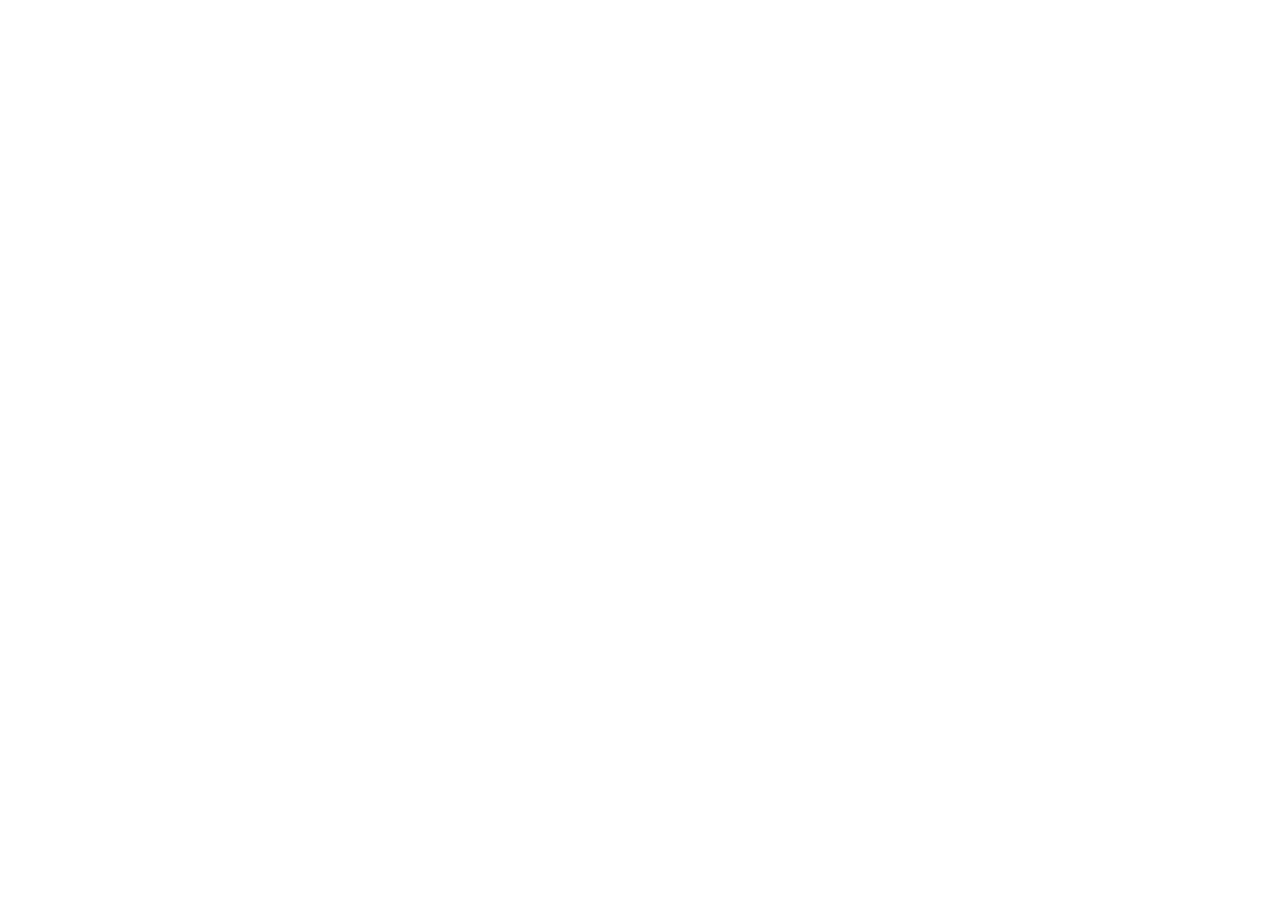
==== ifisica_oficial/html/ferramentas.html @ 00a9f5f0 "Add files via upload" ====
<!DOCTYPE html>
<html lang="en">
<head>
    <meta charset="UTF-8">
    <meta name="viewport" content="width=device-width, initial-scale=1.0">
    <title>IFísica</title>
</head>
<body>
    
</body>
</html>
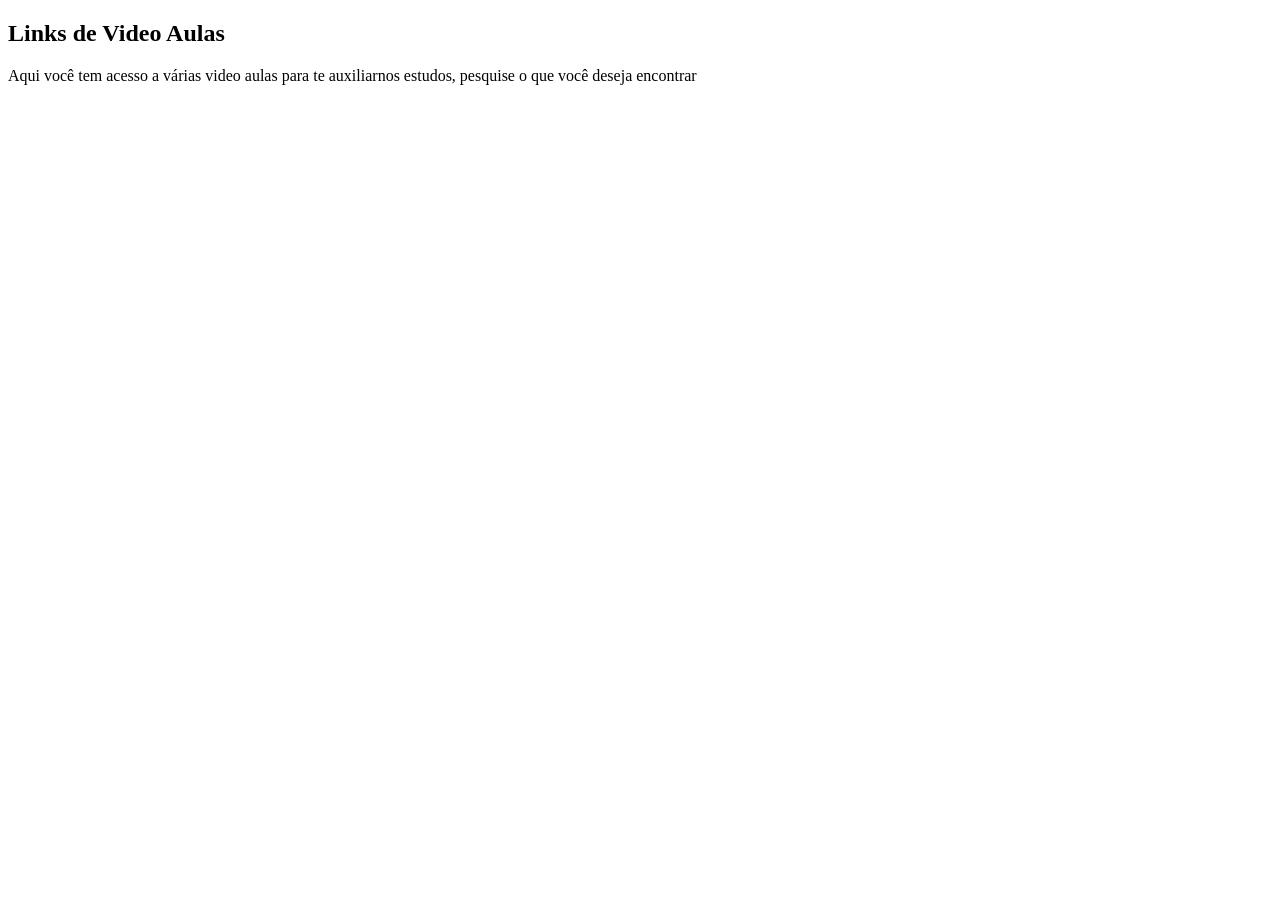
==== commit 8601bbad: "21-11 altercao inicial" ====
--- a/ifisica_oficial/html/ferramentas.html
+++ b/ifisica_oficial/html/ferramentas.html
@@ -6,6 +6,11 @@
     <title>IFísica</title>
 </head>
 <body>
-    
+     <section id="videoaulas">
+    <nav>
+       <h2>Links de Video Aulas </h2>
+       <p>Aqui você tem acesso a várias video aulas para te auxiliarnos estudos, pesquise o que você deseja encontrar</p>
+    </nav>
+    </section>
 </body>
 </html>
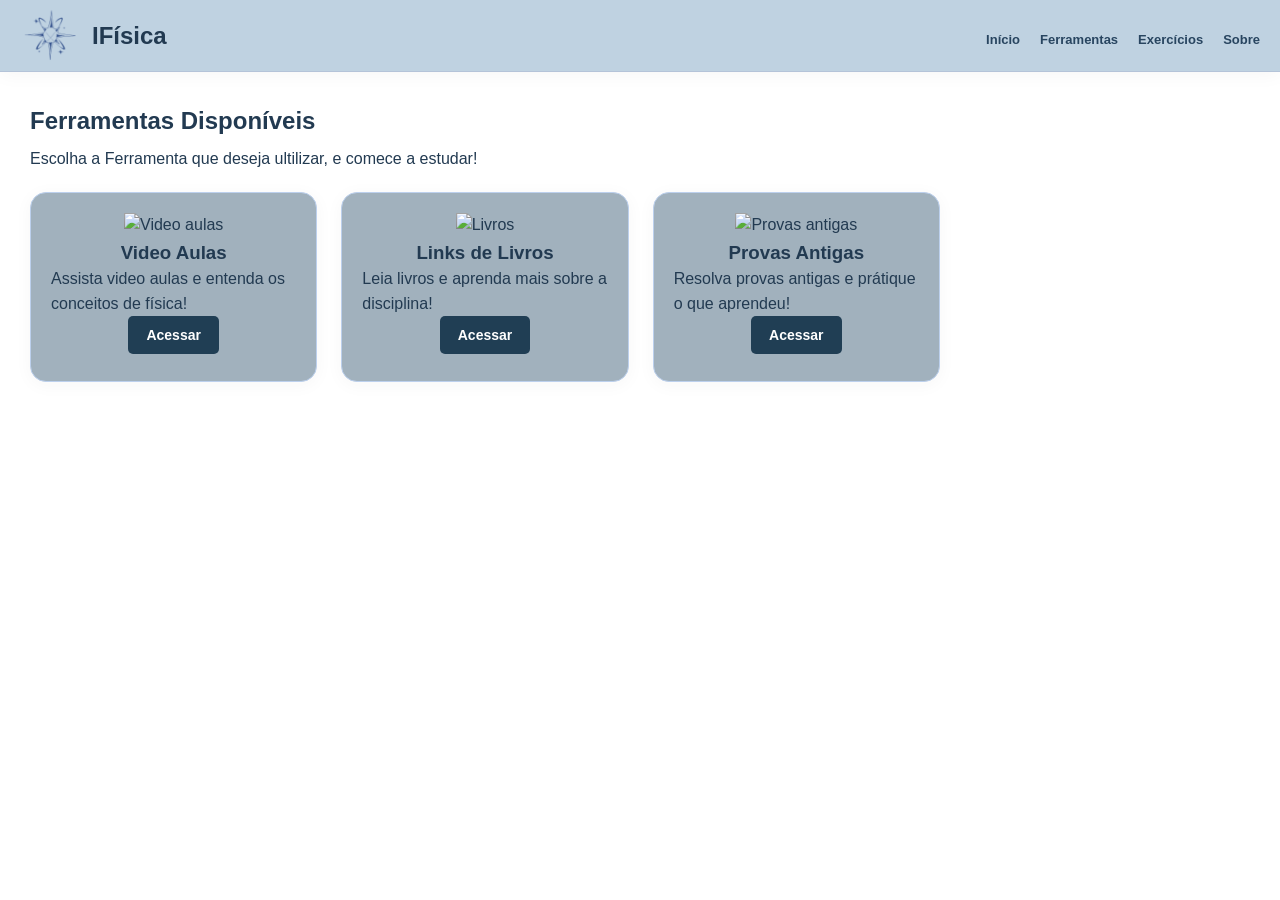
==== commit 5f4f79af: "22-02horas da manha wdkqhwidqiqiwg" ====
--- a/ifisica_oficial/html/ferramentas.html
+++ b/ifisica_oficial/html/ferramentas.html
@@ -1,16 +1,54 @@
 <!DOCTYPE html>
-<html lang="en">
+<html lang="pt-br">
 <head>
     <meta charset="UTF-8">
     <meta name="viewport" content="width=device-width, initial-scale=1.0">
-    <title>IFísica</title>
+    <link rel="shortcut icon" href="../img/favicon.ico" type="image/x-icon">
+    <link rel="stylesheet" href="../css/style.css">
+    <title>Ferramentas</title>
 </head>
 <body>
-     <section id="videoaulas">
-    <nav>
-       <h2>Links de Video Aulas </h2>
-       <p>Aqui você tem acesso a várias video aulas para te auxiliarnos estudos, pesquise o que você deseja encontrar</p>
-    </nav>
-    </section>
+    <header class="header">
+        <div class="header-titulo">
+            <a><img src="../img/logo_nova_60.png" alt="Logo IFísica"></a>
+            <h2 id="titulo">IFísica</h2>
+        </div>
+        <nav class="nav">
+            <a href="../index.html">Início</a>
+            <a href="ferramentas.html">Ferramentas</a>
+            <a href="exercicios.html">Exercícios</a>
+            <a href="sobre.html">Sobre</a>
+        </nav>
+        </header>
+        <main class="caixa">
+           <section class="cont_pag2">
+                   <h1><strong>Ferramentas Disponíveis</strong></h1>
+                   <p>Escolha a Ferramenta que deseja ultilizar, e comece a estudar!</p>
+            </section> 
+            <section class="catalogoferramentas">
+                <article class="abaferramenta">
+                    <img src="" alt="Video aulas">
+                    <h3>Video Aulas</h3>
+                    <p>Assista video aulas e entenda os conceitos de física!</p>
+                    <a class="botao" href="">Acessar</a>
+                </article>
+
+                <article class="abaferramenta">
+                    <img src="" alt="Livros">
+                    <h3>Links de Livros</h3>
+                    <p>Leia livros e aprenda mais sobre a disciplina!</p>
+                    <a class="botao" href="">Acessar</a>
+                </article>
+
+                <article class="abaferramenta">
+                    <img src="" alt="Provas antigas">
+                    <h3>Provas Antigas</h3>
+                    <p>Resolva provas antigas e prátique o que aprendeu!</p>
+                    <a class="botao" href="">Acessar</a>
+                </article>
+            </section>
+        </main>
+
+        
 </body>
-</html>+</html
--- a/ifisica_oficial/css/style.css
+++ b/ifisica_oficial/css/style.css
@@ -0,0 +1,163 @@
+* {
+    box-sizing: border-box;
+    margin: 0;
+    padding: 0;
+}
+body {
+	font-family: Arial, Helvetica, sans-serif;
+  color: #223a51;
+  background-color: #ffffff;
+  line-height: 1.55;
+}
+/* header */
+.header {
+  display: flex;
+  justify-content: space-between;
+  box-shadow: 0 3px 18px rgba(29, 31, 33, 0.04);
+  height: 72px;
+  background-color: #bfd2e1;
+  padding: 20px;
+  border-bottom: 1px solid #b4c3d8;
+  align-items: center;
+  position: sticky;
+  top: 0;
+    z-index: 10;
+}
+.header-titulo {
+  display: flex;
+  align-items: center;
+  gap: 12px;
+}
+.header-titulo a {
+  display: flex;
+  align-items: center;
+}
+.nav{
+  display: flex;
+  align-items: center;
+  justify-content: flex-end;
+  gap: 20px;
+  margin-top: 10px;
+
+  font-size: 13px;
+  font-weight: 600;
+}
+.nav a {
+  text-decoration: none;
+  color: #284560;
+  transition: color 0.3s ease;
+}
+.caixa{
+  margin:auto;
+}
+main{
+  display: block;
+  unicode-bidi: isolate;
+  padding: 30px;
+
+}
+.conteudo{
+  gap: 24px;
+  padding-top: 35px;
+  grid-template-columns: minmax(0, 1fr) minmax(0, 45%);
+  display: grid;
+  justify-content: center;
+  align-items: center;
+  padding: 54px 0 40px;
+
+}
+
+@media (max-width: 900px) {
+  .conteudo {
+    grid-template-columns: 1fr;
+  }
+
+  .imagem {
+    width: min(100%, 500px);
+    margin: 0 auto;            /*Esses dois aqui também, o @média e esse .imagem, são pra regulara a altura e largura da imagem, pra não ficar muito grande em telas pequenas */
+  }
+}
+
+.botao{
+  border: 0;
+  border-radius: 12px;
+  gap: 8px;
+  padding: 11px 18px;
+  font:600 14px Arial, Helvetica, sans-serif;
+  border-radius: 5px;
+  background-color: #203e54;
+  color: #ffffff;
+  text-decoration: none;
+  display: inline-flex;
+  align-items: center;
+  cursor: pointer;
+}
+.imagem{
+  display: flex;
+  border:0px solid #364753;
+  border-radius: 12px;
+  background-color:#bfd2e1;
+  width: 100%;
+  aspect-ratio: 3 / 2;/*isso aqui é para manter a imagem com aquela altura , mas também com aquela largura */
+  justify-content: center;
+  align-items: center;
+  gap: 8px;
+  margin: 0 auto;
+}
+.imagem img {
+  max-width: 100%;
+  max-height: 100%;
+  object-fit: contain;
+}
+
+.footer{
+  display: flex;
+  justify-content: center;
+  align-items: center;
+  background-color: #bfd2e1;
+  color: #223a51;
+  padding: 10px;
+  font-size: 14px;
+}
+
+.cont_pag2{
+  display: grid;
+  grid-template-columns: 1fr;
+  gap: 8px;
+  margin-bottom: 20px;
+}
+
+.catalogoferramentas {
+  display: grid;
+  grid-template-columns: repeat(3, minmax(0, 1fr));
+  gap: 24px;
+  max-width: 910px;
+  margin: 0;
+}
+
+.catalogoferramentas .abaferramenta{
+  min-height: 190px;
+}
+
+.abaferramenta{
+  transition: transform 0.8s ease, box-shadow 0.18s ease;
+  background-color: #a1b1bd;
+  border: 1px solid #bcd0ed;
+  border-radius: 16px;
+  box-shadow: 0 3px 18px rgba(40, 46, 52, 0.04);
+  justify-content: start;
+  align-items: center;
+  padding: 20px;
+}
+
+article{
+  display: flex;
+  unicode-bidi: isolate;
+  flex-direction: column;
+}
+
+@media (max-width: 640px) {
+  .catalogoferramentas {
+    grid-template-columns: 1fr;
+  }
+}
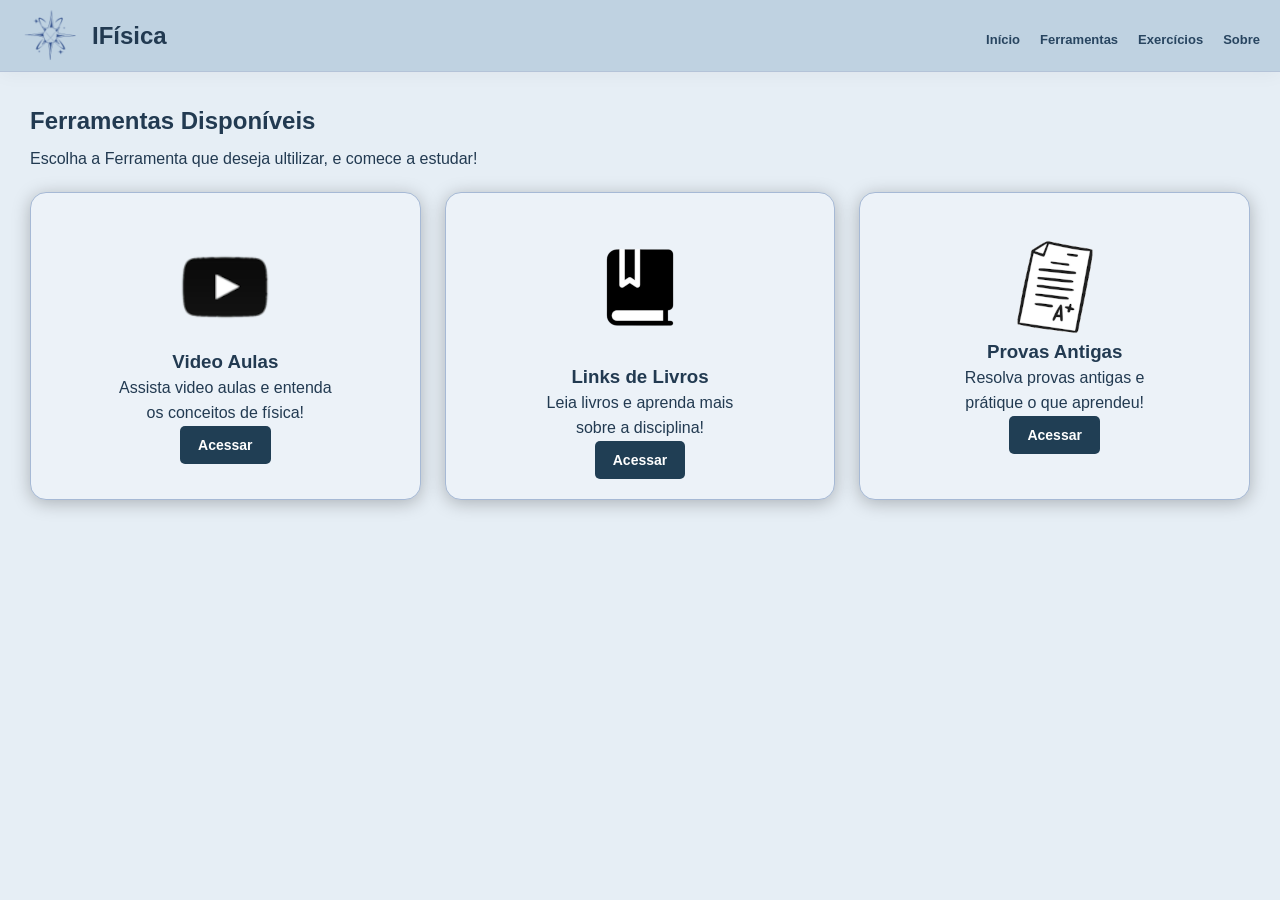
==== commit b636eb94: "kjhdiugdsufygs d;wpfuwoieyfiwe" ====
--- a/ifisica_oficial/html/ferramentas.html
+++ b/ifisica_oficial/html/ferramentas.html
@@ -27,21 +27,21 @@
             </section> 
             <section class="catalogoferramentas">
                 <article class="abaferramenta">
-                    <img src="" alt="Video aulas">
+                    <img src="../img/logo.youtube.png" alt="Video aulas">
                     <h3>Video Aulas</h3>
                     <p>Assista video aulas e entenda os conceitos de física!</p>
                     <a class="botao" href="">Acessar</a>
                 </article>
 
                 <article class="abaferramenta">
-                    <img src="" alt="Livros">
+                    <img src="../img/logo.livro.png" alt="Livros">
                     <h3>Links de Livros</h3>
                     <p>Leia livros e aprenda mais sobre a disciplina!</p>
                     <a class="botao" href="">Acessar</a>
                 </article>
 
                 <article class="abaferramenta">
-                    <img src="" alt="Provas antigas">
+                    <img src="../img/logo.provas.png" alt="Provas antigas">
                     <h3>Provas Antigas</h3>
                     <p>Resolva provas antigas e prátique o que aprendeu!</p>
                     <a class="botao" href="">Acessar</a>
--- a/ifisica_oficial/css/style.css
+++ b/ifisica_oficial/css/style.css
@@ -6,7 +6,7 @@
 body {
 	font-family: Arial, Helvetica, sans-serif;
   color: #223a51;
-  background-color: #ffffff;
+  background-color: #e6eef5;
   line-height: 1.55;
 }
 /* header */
@@ -114,7 +114,7 @@
   display: flex;
   justify-content: center;
   align-items: center;
-  background-color: #bfd2e1;
+  background-color: #223a51;
   color: #223a51;
   padding: 10px;
   font-size: 14px;
@@ -131,23 +131,31 @@
   display: grid;
   grid-template-columns: repeat(3, minmax(0, 1fr));
   gap: 24px;
-  max-width: 910px;
+  width: 100%;
+  max-width: none;
   margin: 0;
 }
 
 .catalogoferramentas .abaferramenta{
-  min-height: 190px;
+  min-height: 280px;
 }
 
 .abaferramenta{
   transition: transform 0.8s ease, box-shadow 0.18s ease;
-  background-color: #a1b1bd;
-  border: 1px solid #bcd0ed;
+  background-color: #ecf2f8;
+  border: 1px solid #a6b9d5;
   border-radius: 16px;
-  box-shadow: 0 3px 18px rgba(40, 46, 52, 0.04);
-  justify-content: start;
+  box-shadow: 0 3px 18px rgba(0, 0, 0, 0.258);
+  justify-content: center;
   align-items: center;
+  text-align: center;
   padding: 20px;
+}
+
+.abaferramenta p {
+  max-width: 220px;
+  line-height: 1.55;
+  overflow-wrap: break-word;
 }
 
 article{
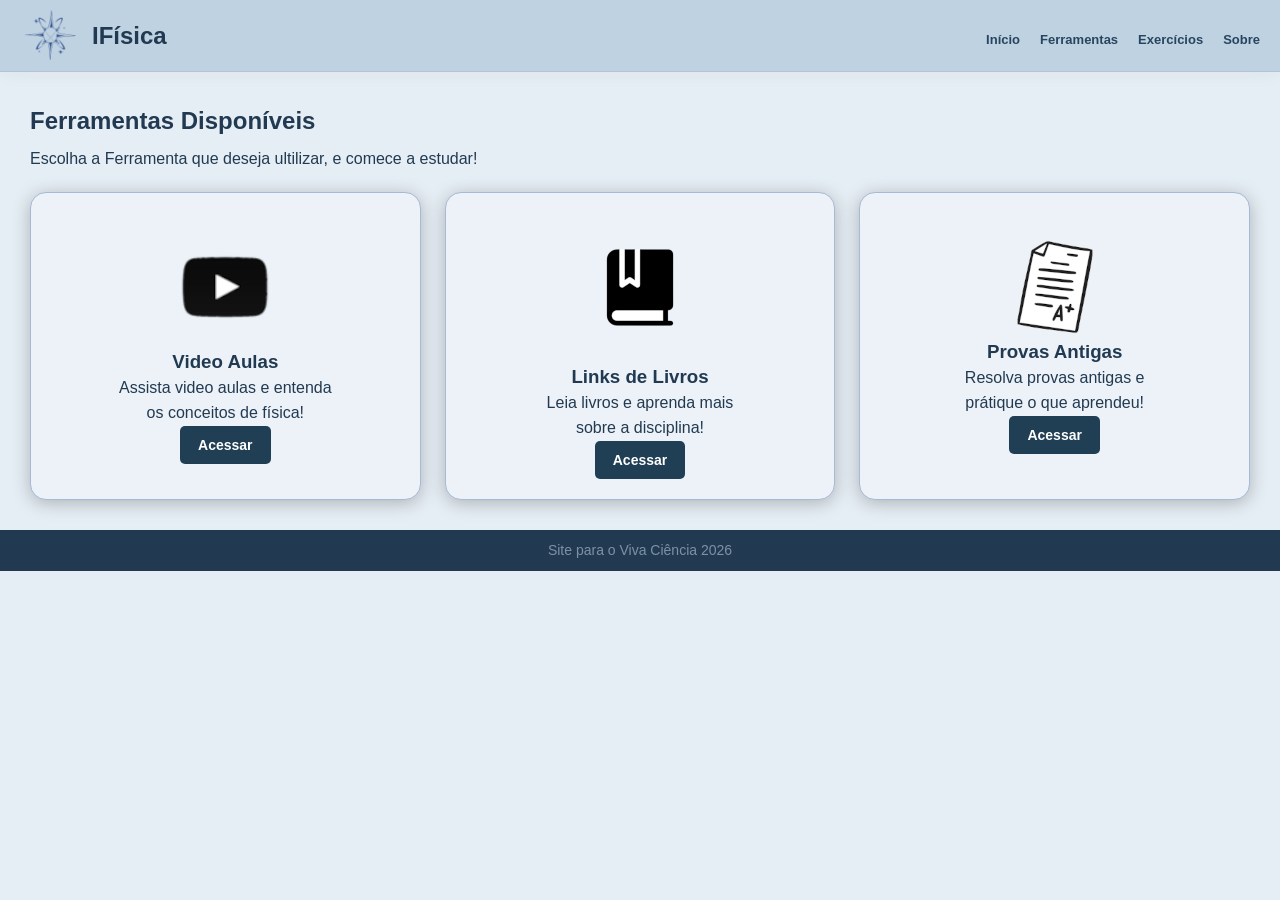
==== commit 22091fa4: "ihdosaodaosj sdosaoiufiyfisyf" ====
--- a/ifisica_oficial/html/ferramentas.html
+++ b/ifisica_oficial/html/ferramentas.html
@@ -30,14 +30,14 @@
                     <img src="../img/logo.youtube.png" alt="Video aulas">
                     <h3>Video Aulas</h3>
                     <p>Assista video aulas e entenda os conceitos de física!</p>
-                    <a class="botao" href="">Acessar</a>
+                    <a class="botao" href="videos-aulas.html">Acessar</a>
                 </article>
 
                 <article class="abaferramenta">
                     <img src="../img/logo.livro.png" alt="Livros">
                     <h3>Links de Livros</h3>
                     <p>Leia livros e aprenda mais sobre a disciplina!</p>
-                    <a class="botao" href="">Acessar</a>
+                    <a class="botao" href="../html/livros.html">Acessar</a>
                 </article>
 
                 <article class="abaferramenta">
@@ -48,7 +48,7 @@
                 </article>
             </section>
         </main>
-
+    <footer class="caixa footer"><p><link rel="shortcut icon" href="img/favicon.ico" type="image/x-icon"> Site para o Viva Ciência 2026</p></footer>
         
 </body>
 </html
--- a/ifisica_oficial/css/style.css
+++ b/ifisica_oficial/css/style.css
@@ -3,11 +3,22 @@
     margin: 0;
     padding: 0;
 }
+html {
+  scroll-behavior: smooth;
+}
 body {
 	font-family: Arial, Helvetica, sans-serif;
   color: #223a51;
   background-color: #e6eef5;
   line-height: 1.55;
+}
+.pagina-livros {
+  display: flex;
+  flex-direction: column;
+  min-height: 100vh;
+}
+.pagina-livros main {
+  flex: 1;
 }
 /* header */
 .header {
@@ -115,7 +126,7 @@
   justify-content: center;
   align-items: center;
   background-color: #223a51;
-  color: #223a51;
+  color: #d2e3f383;
   padding: 10px;
   font-size: 14px;
 }
@@ -169,3 +180,160 @@
     grid-template-columns: 1fr;
   }
 }
+
+.caixa-livros{
+  display: grid;
+  grid-template-columns: minmax(180px, 240px) minmax(0, 1fr);
+  align-items: start;
+  gap: 24px;
+  width: calc(100% - 48px);
+  max-width: 1200px;
+  margin: 0 auto;
+}
+
+.caixa-video-aulas{
+  display: grid;
+  grid-template-columns: minmax(180px, 240px) minmax(0, 1fr);
+  align-items: start;
+  gap: 24px;
+  width: 100%;
+  max-width: 1200px;
+  margin: 0 auto;
+}
+
+.conteudo-video-aulas{
+  display: grid;
+  gap: 24px;
+  min-width: 0;
+}
+
+aside{
+  unicode-bidi: isolate;
+  display: flex;
+}
+
+.barra{
+  padding: 10px;
+  display: flex;
+  flex-direction: column;
+  gap: 5px;
+  position: sticky;
+  top: 96px;
+  max-height: calc(100vh - 116px);
+  overflow-y: auto;
+  background-color: #bfd2e19a;
+  border: 1px solid #a6b9d5;
+  border-radius: 16px;
+  height: max-content;
+}
+
+.barra a{
+  display: block;
+  text-decoration: none;
+  color: #223a51;
+  font-size: 14px;
+  border-radius: 9px;
+  transition: background-color 0.18s ease;
+  padding: 9px 12px;
+  margin: 3px 0;
+}
+
+.barra a:hover,
+.barra a:focus-visible{
+  background-color: #bfd2e1;
+}
+
+main.caixa-video-aulas section{
+  scroll-margin-top: 90px;
+}
+
+main.caixa-video-aulas section a{
+  display: block;
+  padding: 5px 16px;
+  margin-bottom: 10px;
+  color: #223a51;
+  text-decoration: none;
+  background-color: #a9c1d480;
+  border: 1px solid #6b7f8e58;
+  border-radius: 10px;
+  transition: background-color 0.18s ease;
+  
+}
+
+main.caixa-video-aulas section a:hover,
+main.caixa-video-aulas section a:focus-visible{
+  background-color: #bfd2e1;
+}
+
+#secao-didaticos{
+  min-width: 0;
+  padding: 24px;
+  background-color: #ecf2f8;
+  border: 1px solid #a6b9d5;
+  border-radius: 16px;
+  box-shadow: 0 3px 18px rgba(0, 0, 0, 0.12);
+}
+
+#secao-didaticos ul{
+  display: grid;
+  gap: 12px;
+}
+
+#secao-didaticos li a{
+  display: block;
+  padding: 8px 16px;
+  color: #223a51;
+  text-decoration: none;
+  background-color: #a9c1d480;
+  border: 1px solid #bfd2e1;
+  border-radius: 10px;
+  transition: background-color 0.18s ease;
+}
+
+#secao-didaticos li a:hover,
+#secao-didaticos li a:focus-visible{
+  background-color: #bfd2e1;
+}
+
+#secao-didaticos li a p{
+  margin: 0;
+}
+
+@media (max-width: 760px){
+  .caixa-livros{
+    grid-template-columns: minmax(0, 1fr);
+    width: calc(100% - 30px);
+  }
+
+  .caixa-video-aulas{
+    grid-template-columns: minmax(0, 1fr);
+  }
+
+  .barra{
+    position: static;
+    flex-direction: row;
+    max-height: none;
+    overflow-x: auto;
+    overflow-y: hidden;
+  }
+
+  .barra a{
+    flex: 0 0 auto;
+  }
+}
+#mru, #mruv, #newton, #energia, #trabalho{
+   display: block;
+  padding: 8px 16px;
+  color: #223a51;
+  text-decoration: none;
+  background-color: #cbd6e080;
+  border: 1px solid #7396b1bf;
+  box-shadow: #6793b2b6;
+  border-radius: 10px;
+  transition: background-color 0.18s ease;
+
+}
+
+
+
+
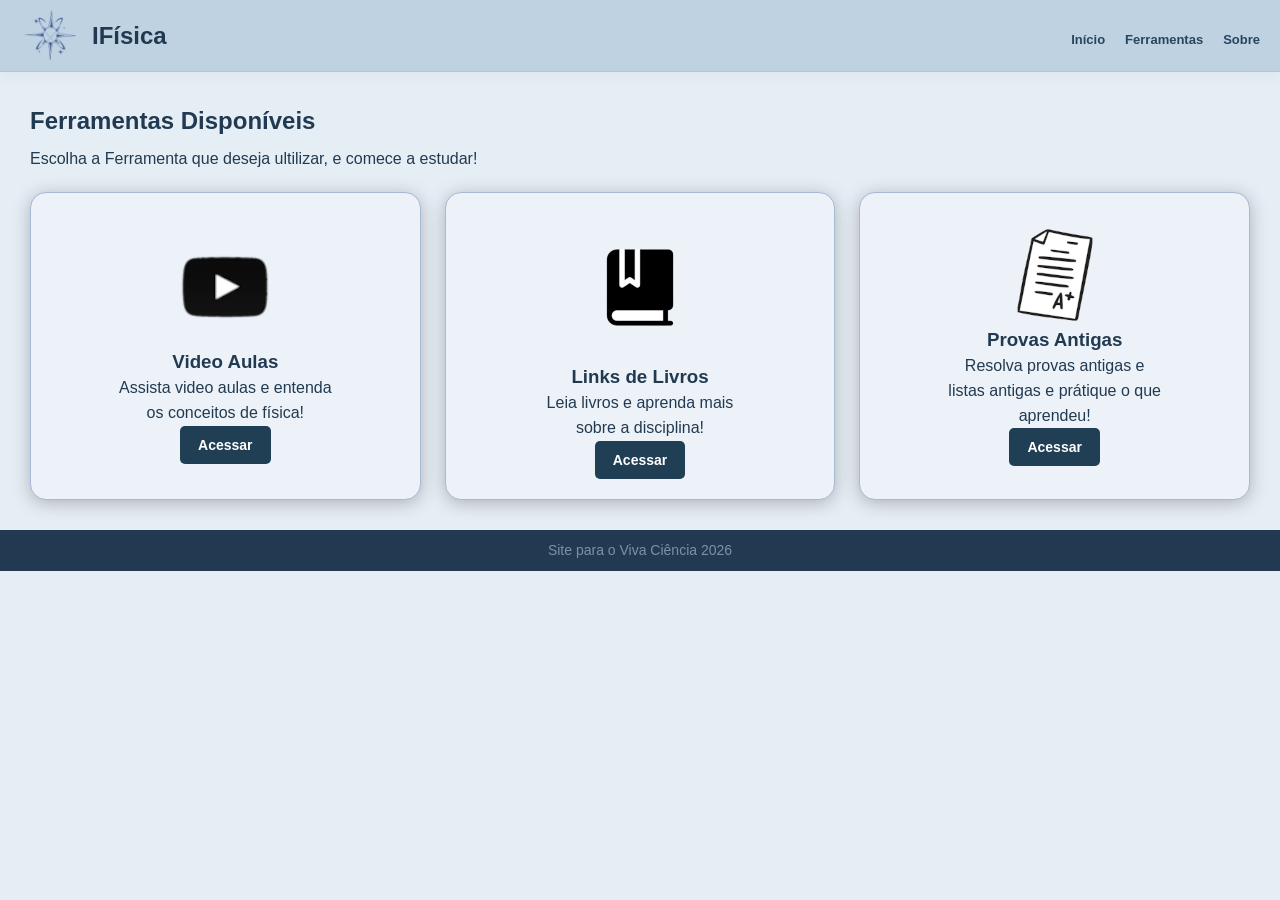
==== commit 062829fa: "kdhfiyidfifhwihfiwhfow fkfkfkjlkfmsljfdwjflsfdl" ====
--- a/ifisica_oficial/html/ferramentas.html
+++ b/ifisica_oficial/html/ferramentas.html
@@ -16,7 +16,6 @@
         <nav class="nav">
             <a href="../index.html">Início</a>
             <a href="ferramentas.html">Ferramentas</a>
-            <a href="exercicios.html">Exercícios</a>
             <a href="sobre.html">Sobre</a>
         </nav>
         </header>
@@ -43,8 +42,8 @@
                 <article class="abaferramenta">
                     <img src="../img/logo.provas.png" alt="Provas antigas">
                     <h3>Provas Antigas</h3>
-                    <p>Resolva provas antigas e prátique o que aprendeu!</p>
-                    <a class="botao" href="">Acessar</a>
+                    <p>Resolva provas antigas e listas antigas e prátique o que aprendeu!</p>
+                    <a class="botao" href="provas.html">Acessar</a>
                 </article>
             </section>
         </main>
--- a/ifisica_oficial/css/style.css
+++ b/ifisica_oficial/css/style.css
@@ -49,7 +49,6 @@
   justify-content: flex-end;
   gap: 20px;
   margin-top: 10px;
-
   font-size: 13px;
   font-weight: 600;
 }
@@ -76,6 +75,10 @@
   align-items: center;
   padding: 54px 0 40px;
 
+}
+.conteudo h1{
+  font-size: 50px;
+  line-height: 1.30;
 }
 
 @media (max-width: 900px) {
@@ -201,7 +204,23 @@
   margin: 0 auto;
 }
 
+.caixa-exercicios{
+  display: grid;
+  grid-template-columns: minmax(180px, 240px) minmax(0, 1fr);
+  align-items: start;
+  gap: 24px;
+  width: 100%;
+  max-width: 1200px;
+  margin: 0 auto;
+}
+
 .conteudo-video-aulas{
+  display: grid;
+  gap: 24px;
+  min-width: 0;
+}
+
+.conteudo-exercicios{
   display: grid;
   gap: 24px;
   min-width: 0;
@@ -247,6 +266,16 @@
   scroll-margin-top: 90px;
 }
 
+main.caixa-exercicios section{
+  scroll-margin-top: 90px;
+  display: block;
+  padding: 8px 16px;
+  color: #223a51;
+  background-color: #cbd6e080;
+  border: 1px solid #7396b1bf;
+  border-radius: 10px;
+}
+
 main.caixa-video-aulas section a{
   display: block;
   padding: 5px 16px;
@@ -260,8 +289,22 @@
   
 }
 
+main.caixa-exercicios section a{
+  display: block;
+  padding: 5px 16px;
+  margin-bottom: 10px;
+  color: #223a51;
+  text-decoration: none;
+  background-color: #a9c1d480;
+  border: 1px solid #6b7f8e58;
+  border-radius: 10px;
+  transition: background-color 0.18s ease;
+}
+
 main.caixa-video-aulas section a:hover,
-main.caixa-video-aulas section a:focus-visible{
+main.caixa-video-aulas section a:focus-visible,
+main.caixa-exercicios section a:hover,
+main.caixa-exercicios section a:focus-visible{
   background-color: #bfd2e1;
 }
 
@@ -309,6 +352,10 @@
     grid-template-columns: minmax(0, 1fr);
   }
 
+  .caixa-exercicios{
+    grid-template-columns: minmax(0, 1fr);
+  }
+
   .barra{
     position: static;
     flex-direction: row;
